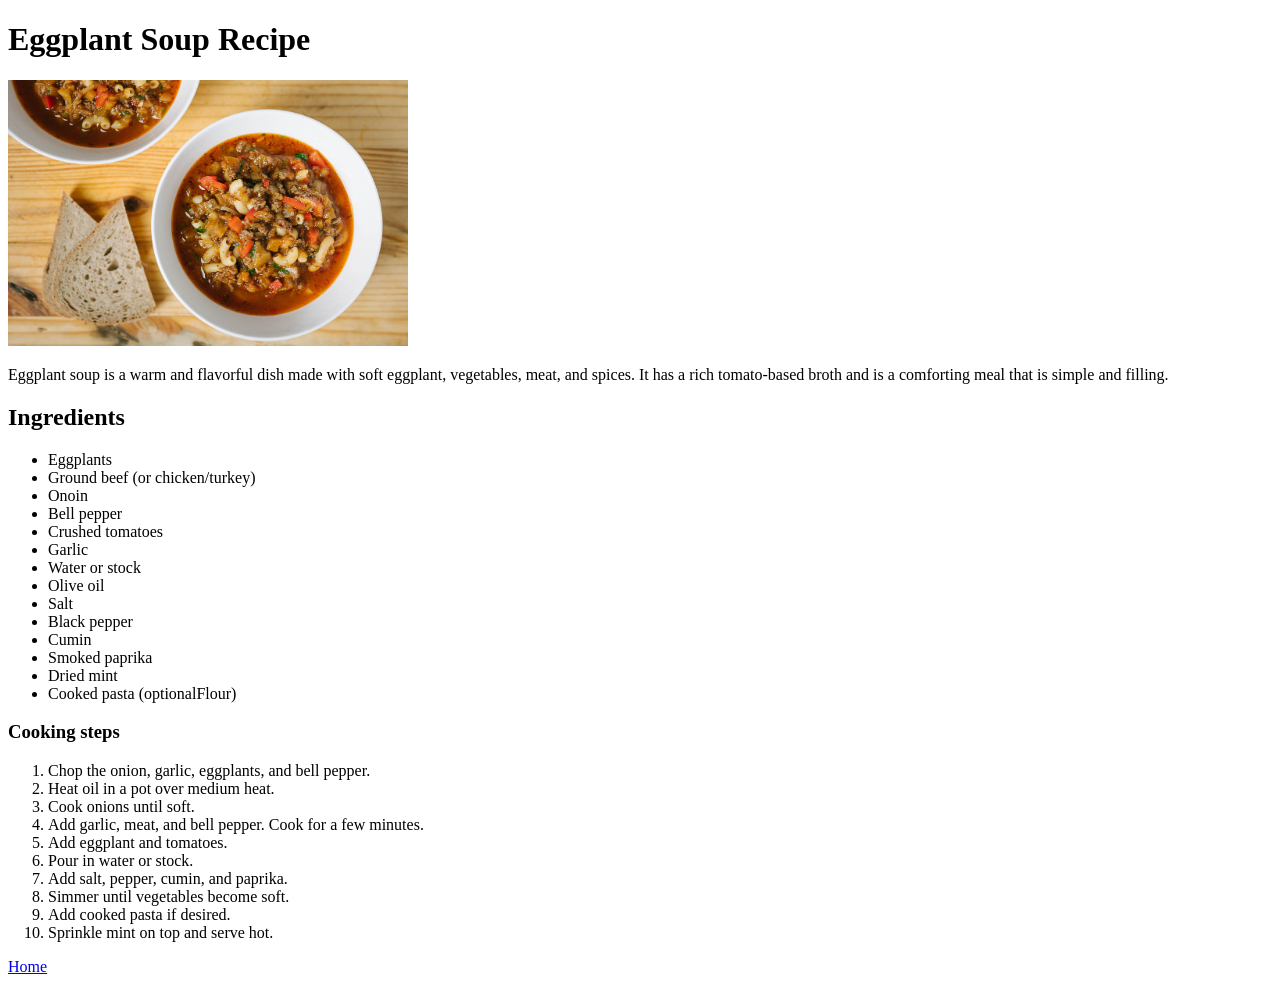
==== recipes/eggplant-soup.html @ 3a86c80a "Created recipe pages and add food images and links between pages" ====
<!DOCTYPE html>
<html lang="en">
<head>
    <meta charset="UTF-8">
    <meta name="viewport" content="width=device-width, initial-scale=1.0">
    <title>Eggplant Soup</title>
</head>
<body>
    <h1>Eggplant Soup Recipe</h1>
    <img src="../pics/eggplant-soup.jpg" alt="Eggplant Soup" width="400">

    <br>

    <p>Eggplant soup is a warm and flavorful dish made with soft eggplant, vegetables,
    meat, and spices. It has a rich tomato-based broth and is a comforting meal that is simple and filling.</p>
    
     <h2>Ingredients</h2>
    <ul>
        <li>Eggplants</li>
        <li>Ground beef (or chicken/turkey)</li>
        <li>Onoin</li>
        <li>Bell pepper</li>
        <li>Crushed tomatoes</li>
        <li>Garlic</li>
        <li>Water or stock</li>
        <li>Olive oil</li>
        <li>Salt</li>
        <li>Black pepper</li>
        <li>Cumin</li>
        <li>Smoked paprika</li>
        <li>Dried mint</li>
        <li>Cooked pasta (optionalFlour)</li>
    </ul>


    <h3>Cooking steps</h3>
    <ol>
        <li>Chop the onion, garlic, eggplants, and bell pepper.</li>
        <li>Heat oil in a pot over medium heat.</li>
        <li>Cook onions until soft.</li>
        <li>Add garlic, meat, and bell pepper. Cook for a few minutes.</li>
        <li>Add eggplant and tomatoes.</li>
        <li>Pour in water or stock.</li>
        <li>Add salt, pepper, cumin, and paprika.</li>
        <li>Simmer until vegetables become soft.</li>
        <li>Add cooked pasta if desired.</li>
        <li>Sprinkle mint on top and serve hot.</li>
    </ol>

    <a href="../index.html">Home</a>
    
</body>
</html>
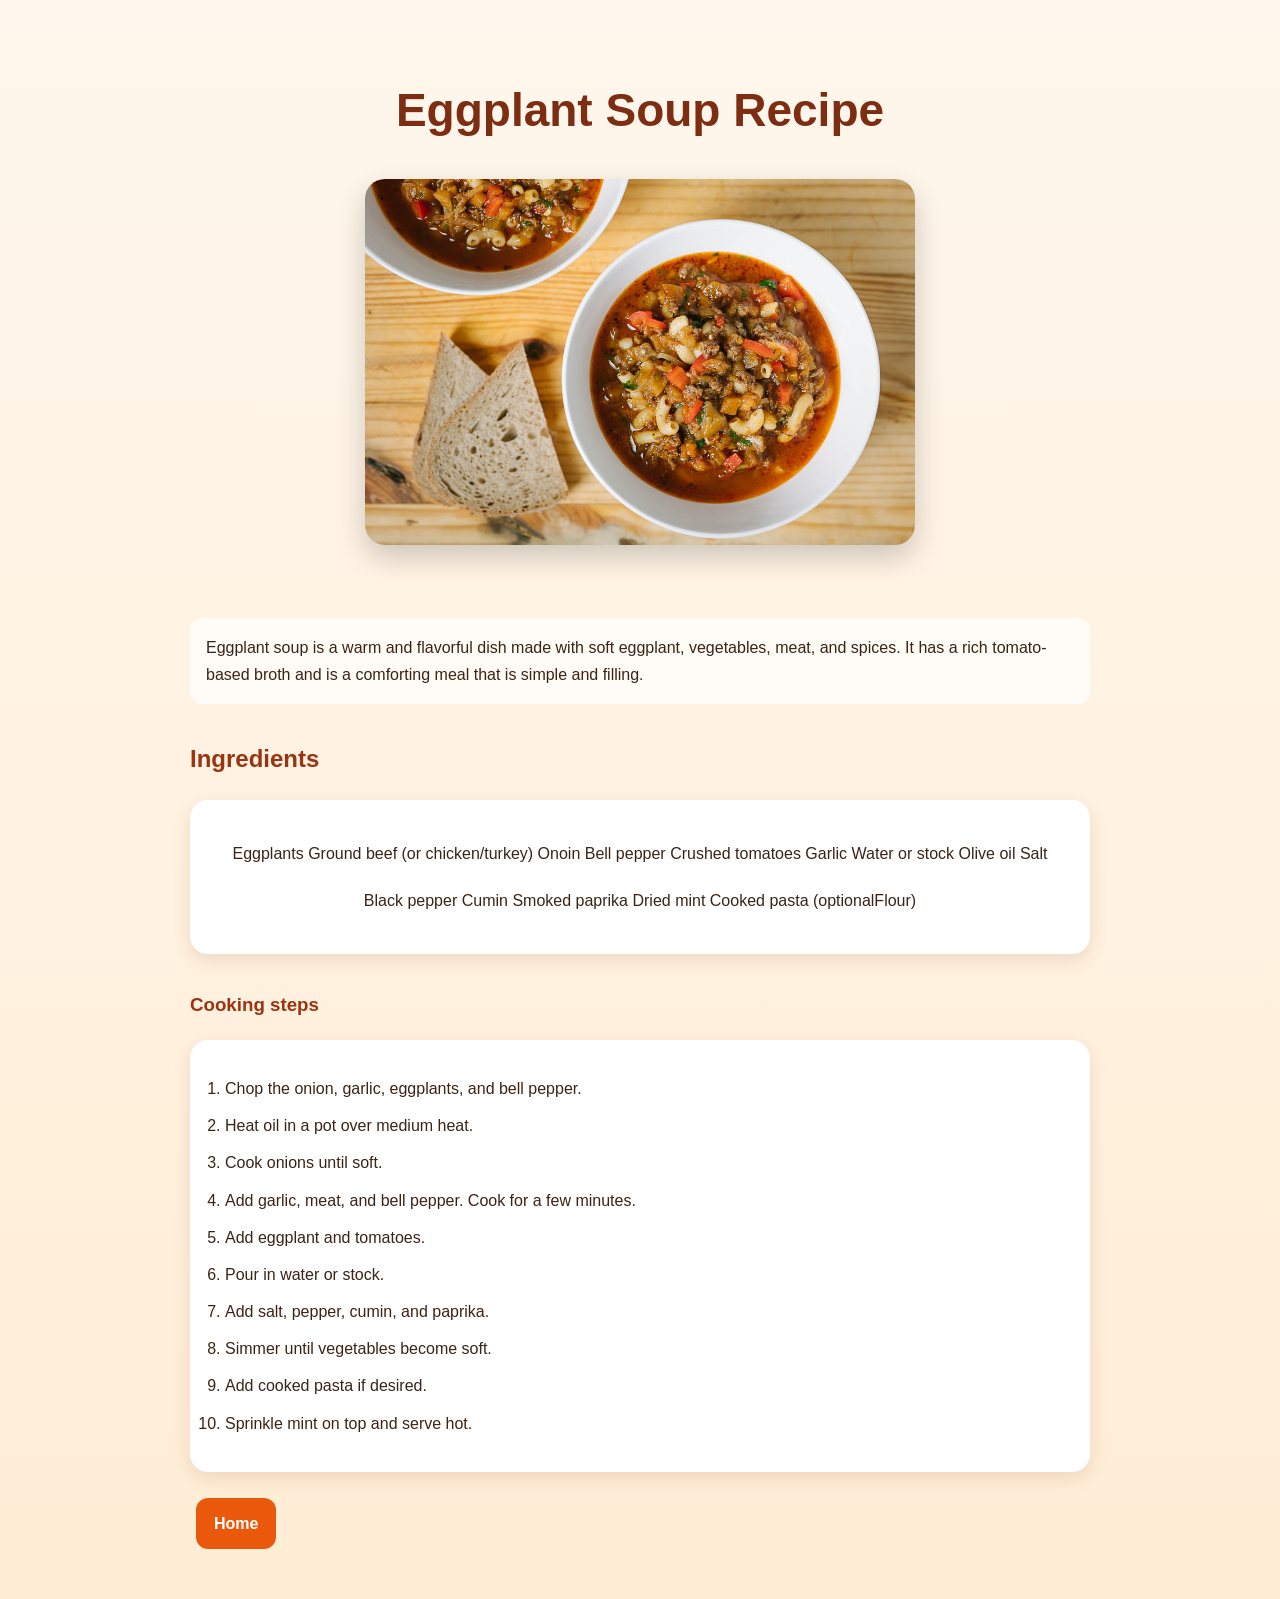
==== commit cfe30e9a: "Add complete responsive styling for recipe pages" ====
--- a/recipes/eggplant-soup.html
+++ b/recipes/eggplant-soup.html
@@ -4,6 +4,7 @@
     <meta charset="UTF-8">
     <meta name="viewport" content="width=device-width, initial-scale=1.0">
     <title>Eggplant Soup</title>
+    <link rel="stylesheet" href="../style.css">
 </head>
 <body>
     <h1>Eggplant Soup Recipe</h1>
--- a/style.css
+++ b/style.css
@@ -0,0 +1,144 @@
+/* =========================
+   GLOBAL PAGE STYLING
+   ========================= */
+body {
+  font-family: Arial, Helvetica, sans-serif;
+  background: linear-gradient(to bottom, #fff7ed, #ffedd5);
+  color: #3b2416;
+  max-width: 900px;
+  margin: 0 auto;
+  padding: 40px 20px;
+  line-height: 1.7;
+}
+
+/* =========================
+   HEADINGS
+   ========================= */
+h1 {
+  text-align: center;
+  color: #7c2d12;
+  font-size: 46px;
+  margin-bottom: 20px;
+}
+
+h2,
+h3 {
+  color: #9a3412;
+  margin-top: 35px;
+}
+
+/* =========================
+   IMAGES
+   ========================= */
+img {
+  display: block;
+  width: 100%;
+  max-width: 550px;
+  height: auto;
+  margin: 30px auto;
+  border-radius: 20px;
+  box-shadow: 0 12px 30px rgba(0, 0, 0, 0.2);
+  transition: transform 0.3s ease;
+}
+
+img:hover {
+  transform: scale(1.02);
+}
+
+/* =========================
+   PARAGRAPHS
+   ========================= */
+p {
+  background-color: rgba(255, 255, 255, 0.7);
+  padding: 16px;
+  border-radius: 12px;
+}
+
+/* =========================
+   LISTS
+   ========================= */
+ul,
+ol {
+  background: white;
+  padding: 25px 35px;
+  border-radius: 18px;
+  box-shadow: 0 6px 18px rgba(124, 45, 18, 0.12);
+}
+
+li {
+  margin: 10px 0;
+}
+
+/* =========================
+   LINKS / BUTTON STYLE
+   ========================= */
+a {
+  color: white;
+  background: #ea580c;
+  text-decoration: none;
+  padding: 12px 18px;
+  border-radius: 12px;
+  display: inline-block;
+  margin: 10px 6px;
+  font-weight: bold;
+  transition: background 0.3s ease, transform 0.2s ease;
+}
+
+a:hover {
+  background: #c2410c;
+  transform: translateY(-2px);
+}
+
+/* =========================
+   HOME PAGE RECIPE LINKS
+   ========================= */
+body > ul {
+  list-style: none;
+  text-align: center;
+  padding: 30px;
+}
+
+body > ul li {
+  display: inline-block;
+}
+
+/* =========================
+   RECIPE CARD EFFECT
+   ========================= */
+.recipe-card {
+  background: white;
+  padding: 25px;
+  border-radius: 18px;
+  box-shadow: 0 8px 24px rgba(0, 0, 0, 0.12);
+  margin-bottom: 30px;
+}
+
+/* =========================
+   BACK BUTTON
+   ========================= */
+.back-home {
+  display: inline-block;
+  margin-top: 25px;
+}
+
+/* =========================
+   RESPONSIVE DESIGN
+   ========================= */
+@media (max-width: 600px) {
+  body {
+    padding: 20px 15px;
+  }
+
+  h1 {
+    font-size: 34px;
+  }
+
+  img {
+    max-width: 100%;
+  }
+
+  ul,
+  ol {
+    padding: 20px;
+  }
+}
